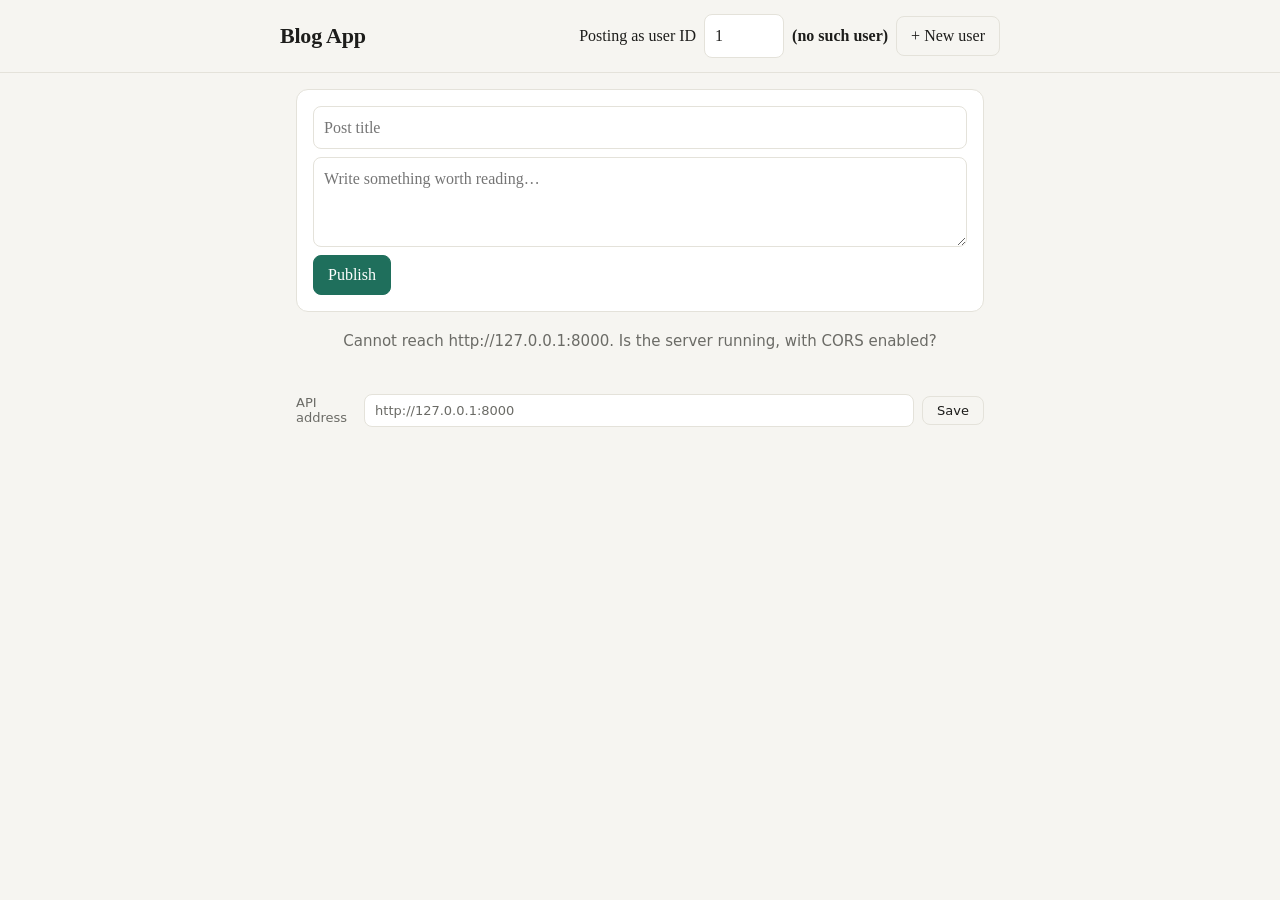
==== index.html @ 5262f846 "added ui" ====
<!doctype html>
<html lang="en">
<head>
<meta charset="utf-8">
<meta name="viewport" content="width=device-width,initial-scale=1">
<title>Blog App</title>
<style>
:root{--bg:#f6f5f1;--card:#fff;--ink:#1d1d1b;--mut:#6b6b66;--line:#e4e2da;--acc:#1f6f5c;--acc-ink:#fff;--danger:#b3261e}
@media(prefers-color-scheme:dark){:root{--bg:#141413;--card:#1e1e1c;--ink:#ecece6;--mut:#9a9a92;--line:#33332f;--acc:#4cc2a5;--acc-ink:#0e1f1a;--danger:#f2776f}}
*{box-sizing:border-box}
body{margin:0;background:var(--bg);color:var(--ink);font:16px/1.6 Georgia,"Times New Roman",serif}
.wrap{max-width:720px;margin:0 auto;padding:0 16px}
header{position:sticky;top:0;z-index:5;background:var(--bg);border-bottom:1px solid var(--line)}
.top{display:flex;justify-content:space-between;align-items:center;gap:12px;flex-wrap:wrap;padding:14px 0}
h1{font-size:22px;margin:0;letter-spacing:-.01em}
h2{font-size:21px;margin:0 0 4px;line-height:1.3}
button,input,textarea{font:inherit;color:inherit}
button{cursor:pointer;border:1px solid var(--acc);background:var(--acc);color:var(--acc-ink);padding:6px 14px;border-radius:8px}
button.ghost,.bar button,.chip{background:transparent;color:var(--ink);border-color:var(--line)}
button.ghost:hover,.bar button:hover,.chip:hover{border-color:var(--acc)}
.bar button.on{color:var(--acc);border-color:var(--acc)}
.bar .danger{color:var(--danger);margin-left:auto}
.chip{padding:0 10px;font-size:13px;border-radius:999px}
input,textarea{width:100%;padding:8px 10px;border:1px solid var(--line);border-radius:8px;background:var(--card)}
textarea{min-height:90px;resize:vertical}
input:focus,textarea:focus{outline:2px solid var(--acc);outline-offset:-1px}
.row{display:flex;gap:8px;align-items:center}
small,.meta span{color:var(--mut)}
.box,.card{background:var(--card);border:1px solid var(--line);border-radius:12px;padding:16px;margin:16px 0}
.box{display:grid;gap:8px}
.meta{font:14px/1.4 system-ui,sans-serif;display:flex;gap:6px;align-items:center;flex-wrap:wrap}
.body{white-space:pre-wrap;margin:12px 0}
.bar{display:flex;gap:8px;font:14px system-ui,sans-serif}
.bar button{padding:4px 12px}
.cm{margin-top:12px;border-top:1px solid var(--line);padding-top:12px;font:15px/1.5 system-ui,sans-serif}
.cm .c{display:flex;gap:8px;margin-bottom:6px}
.cm .c b{white-space:nowrap}
.empty{color:var(--mut);text-align:center;margin:20px 0;font:15px system-ui,sans-serif}
dialog{border:1px solid var(--line);border-radius:12px;background:var(--card);color:var(--ink);width:min(420px,92vw);padding:20px}
dialog::backdrop{background:rgba(0,0,0,.45)}
dialog form{display:grid;gap:8px}
footer{padding:24px 0 48px;font:13px system-ui,sans-serif;color:var(--mut)}
#toast{position:fixed;left:50%;bottom:20px;transform:translate(-50%,20px);opacity:0;background:var(--ink);color:var(--bg);padding:10px 16px;border-radius:8px;font:14px system-ui,sans-serif;transition:.2s;pointer-events:none;max-width:90vw}
#toast.show{opacity:1;transform:translate(-50%,0)}
#toast.bad{background:var(--danger);color:#fff}
</style>
</head>
<body>
<header><div class="wrap top">
  <h1>Blog App</h1>
  <div id="auth" class="row"></div>
</div></header>

<main class="wrap">
  <form id="compose" class="box" hidden>
    <input name="title" placeholder="Post title" required>
    <textarea name="content" placeholder="Write something worth reading…" required></textarea>
    <div><button>Publish</button></div>
  </form>
  <section id="feed"><p class="empty">Loading…</p></section>
  <footer>
    <form id="cfg" class="row"><label for="api">API address</label><input id="api" name="api" required><button class="ghost">Save</button></form>
  </footer>
</main>

<dialog id="dlg">
  <form id="suf">
    <h2>Create account</h2>
    <input name="name" placeholder="Full name" required>
    <input name="username" placeholder="Username" required>
    <input name="email" type="email" placeholder="Email" required>
    <input name="password" type="password" placeholder="Password" required>
    <input name="bio" placeholder="Short bio (optional)">
    <div class="row"><button>Sign up</button><button type="button" id="cancel" class="ghost">Cancel</button></div>
  </form>
</dialog>
<div id="toast"></div>

<script>
const $ = s => document.querySelector(s);
const esc = s => String(s ?? '').replace(/[&<>"']/g, c => ({'&':'&amp;','<':'&lt;','>':'&gt;','"':'&quot;',"'":'&#39;'}[c]));
const S = {
  get: k => { try { return localStorage.getItem(k); } catch (e) { return null; } },
  set: (k, v) => { try { localStorage.setItem(k, v); } catch (e) {} }
};
let base = S.get('api') || (location.port === '8000' ? location.origin : 'http://127.0.0.1:8000'), me = null;
const users = {}, liked = new Set(), following = new Set();

function toast(m, bad) {
  const t = $('#toast');
  t.textContent = m; t.className = 'show' + (bad ? ' bad' : '');
  clearTimeout(toast.t); toast.t = setTimeout(() => t.className = '', 3200);
}

async function api(p, o = {}) {
  let r;
  try { r = await fetch(base + p, { headers: { 'Content-Type': 'application/json' }, ...o }); }
  catch (e) { throw new Error('Cannot reach ' + base + '. Is the server running, with CORS enabled?'); }
  const d = await r.json().catch(() => ({}));
  if (!r.ok) {
    const m = Array.isArray(d.detail) ? d.detail.map(x => x.loc.slice(-1) + ': ' + x.msg).join(', ') : d.detail;
    throw new Error(m || 'Request failed (' + r.status + ')');
  }
  return d;
}
const post = (p, b) => api(p, { method: 'POST', body: b ? JSON.stringify(b) : undefined });

async function user(id) {
  if (!users[id]) {
    try { users[id] = await api('/user?user_id=' + id); }
    catch (e) { users[id] = { id, name: 'Unknown', username: 'unknown' }; }
  }
  return users[id];
}

function renderAuth() {
  $('#auth').innerHTML = `<label for="acting">Posting as user ID</label><input id="acting" type="number" min="1" value="${actingId}" style="width:80px"><b id="who"></b><button id="su" class="ghost">+ New user</button>`;
  $('#compose').hidden = !me;
}

let actingId = +S.get('acting') || 1;
async function pickUser(id) {
  actingId = id; S.set('acting', id);
  try { me = await api('/user?user_id=' + id); users[id] = me; } catch (e) { me = null; }
  $('#who').textContent = me ? me.name : '(no such user)';
  $('#compose').hidden = !me;
  load();
}

const card = b => {
  const u = users[b.author_id] || {}, mine = me && me.id === b.author_id;
  return `<article class="card" data-id="${b.id}" data-author="${b.author_id}">
    <h2>${esc(b.title)}</h2>
    <div class="meta">by <b>${esc(u.name)}</b> <span>@${esc(u.username)}</span>
      ${me && !mine ? `<button class="chip" data-a="follow">${following.has(b.author_id) ? 'Following' : 'Follow'}</button>` : ''}</div>
    <p class="body">${esc(b.content)}</p>
    <div class="bar">
      <button data-a="like" class="${liked.has(b.id) ? 'on' : ''}">♥ ${b.likes_count}</button>
      <button data-a="cm">Comments ${b.comments_count}</button>
      ${mine ? '<button data-a="del" class="danger">Delete</button>' : ''}
    </div>
    <div class="cm" hidden></div>
  </article>`;
};

async function load() {
  const f = $('#feed');
  try {
    const blogs = await api('/blogs');
    await Promise.all([...new Set(blogs.map(b => b.author_id))].map(user));
    f.innerHTML = blogs.length ? blogs.slice().reverse().map(card).join('') : '<p class="empty">No posts yet. Be the first to write one.</p>';
  } catch (e) { f.innerHTML = `<p class="empty">${esc(e.message)}</p>`; }
}

async function refresh(c) {
  const id = +c.dataset.id, d = await api('/blog?blog_id=' + id);
  const l = c.querySelector('[data-a=like]');
  l.textContent = '♥ ' + d.likes_count; l.classList.toggle('on', liked.has(id));
  c.querySelector('[data-a=cm]').textContent = 'Comments ' + d.comments_count;
}

async function comments(c) {
  const list = await api(`/blog/${c.dataset.id}/comments`);
  await Promise.all([...new Set(list.map(x => x.commenter_id))].map(user));
  c.querySelector('.cm').innerHTML =
    (list.length ? list.map(x => `<div class="c"><b>${esc(users[x.commenter_id].name)}</b><span>${esc(x.text)}</span></div>`).join('') : '<p class="empty">No comments yet.</p>') +
    (me ? '<form class="row cf"><input name="text" placeholder="Write a comment" required><button>Post</button></form>' : '<p class="empty">Enter a valid user ID at the top to comment.</p>');
}

document.addEventListener('click', async e => {
  const b = e.target.closest('button'); if (!b) return;
  
  if (b.id === 'su') return $('#dlg').showModal();
  if (b.id === 'cancel') return $('#dlg').close();
  const a = b.dataset.a, c = b.closest('.card'); if (!a || !c) return;
  const id = +c.dataset.id, aid = +c.dataset.author;
  try {
    if (a === 'like') {
      if (!me) return toast('Enter a valid user ID at the top first', 1);
      const r = await post(`/blog/${id}/like?user_id=${me.id}`);
      r.liked ? liked.add(id) : liked.delete(id);
      await refresh(c);
    } else if (a === 'follow') {
      const r = await post(`/user/${aid}/follow?current_user_id=${me.id}`);
      r.following ? following.add(aid) : following.delete(aid);
      document.querySelectorAll(`.card[data-author="${aid}"] [data-a=follow]`).forEach(x => x.textContent = r.following ? 'Following' : 'Follow');
    } else if (a === 'cm') {
      const p = c.querySelector('.cm'); p.hidden = !p.hidden;
      if (!p.hidden) await comments(c);
    } else if (a === 'del') {
      if (!confirm('Delete this post?')) return;
      await api('/blog?blog_id=' + id, { method: 'DELETE' });
      c.remove(); toast('Post deleted');
    }
  } catch (err) { toast(err.message, 1); }
});

document.addEventListener('submit', async e => {
  e.preventDefault();
  const f = e.target, d = Object.fromEntries(new FormData(f));
  try {
    if (f.id === 'suf') {
      const u = await post('/user', { name: d.name, username: d.username, email: d.email, password: d.password, bio: d.bio || null });
      $('#dlg').close(); f.reset(); $('#acting').value = u.id; await pickUser(u.id); toast('User created. Now posting as ' + u.name + ' (ID ' + u.id + ')');
    } else if (f.id === 'compose') {
      await post('/blog', { title: d.title, content: d.content, author_id: me.id });
      f.reset(); toast('Published'); load();
    } else if (f.classList.contains('cf')) {
      const c = f.closest('.card');
      await post(`/blog/${c.dataset.id}/comment`, { text: d.text, commenter_id: me.id });
      await comments(c); refresh(c);
    } else if (f.id === 'cfg') {
      base = d.api.trim().replace(/\/$/, ''); S.set('api', base); toast('Saved'); load();
    }
  } catch (err) { toast(err.message, 1); }
});

document.addEventListener('change', e => { if (e.target.id === 'acting' && +e.target.value > 0) pickUser(+e.target.value); });

(async () => {
  $('#api').value = base;
  renderAuth(); await pickUser(actingId);
})();
</script>
</body>
</html>
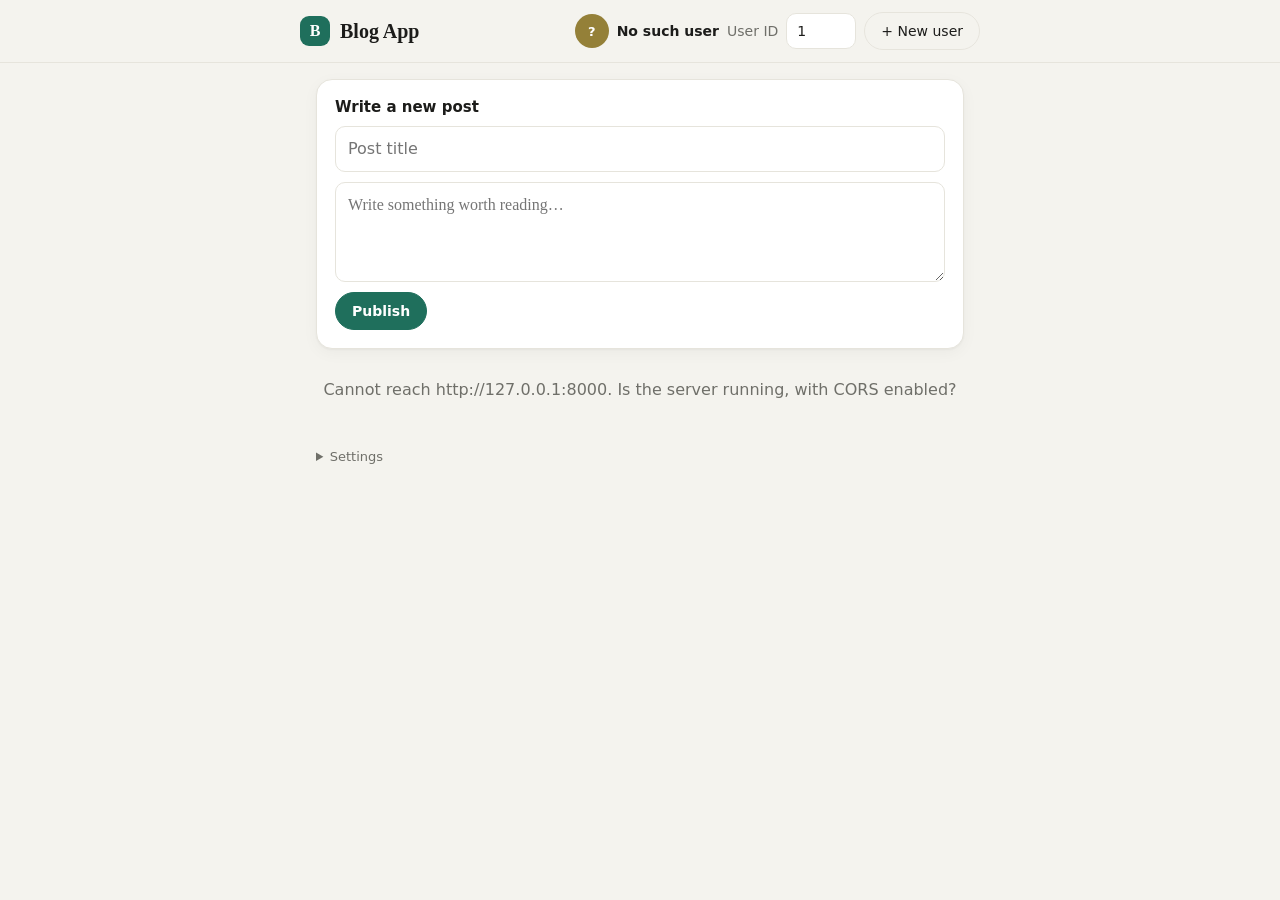
==== commit 7faa7c19: "added ui" ====
--- a/index.html
+++ b/index.html
@@ -5,62 +5,78 @@
 <meta name="viewport" content="width=device-width,initial-scale=1">
 <title>Blog App</title>
 <style>
-:root{--bg:#f6f5f1;--card:#fff;--ink:#1d1d1b;--mut:#6b6b66;--line:#e4e2da;--acc:#1f6f5c;--acc-ink:#fff;--danger:#b3261e}
-@media(prefers-color-scheme:dark){:root{--bg:#141413;--card:#1e1e1c;--ink:#ecece6;--mut:#9a9a92;--line:#33332f;--acc:#4cc2a5;--acc-ink:#0e1f1a;--danger:#f2776f}}
+:root{--bg:#f4f3ee;--card:#fff;--ink:#1c1c1a;--mut:#6f6f69;--line:#e6e4dc;--acc:#1f6f5c;--acc-ink:#fff;--acc-soft:#e3f1ec;--danger:#b3261e;--shadow:0 1px 2px rgba(0,0,0,.04),0 4px 16px rgba(0,0,0,.04)}
+@media(prefers-color-scheme:dark){:root{--bg:#121211;--card:#1c1c1a;--ink:#ecece6;--mut:#9a9a92;--line:#2f2f2b;--acc:#4cc2a5;--acc-ink:#0e1f1a;--acc-soft:#1b2e28;--danger:#f2776f;--shadow:none}}
 *{box-sizing:border-box}
-body{margin:0;background:var(--bg);color:var(--ink);font:16px/1.6 Georgia,"Times New Roman",serif}
-.wrap{max-width:720px;margin:0 auto;padding:0 16px}
-header{position:sticky;top:0;z-index:5;background:var(--bg);border-bottom:1px solid var(--line)}
-.top{display:flex;justify-content:space-between;align-items:center;gap:12px;flex-wrap:wrap;padding:14px 0}
-h1{font-size:22px;margin:0;letter-spacing:-.01em}
-h2{font-size:21px;margin:0 0 4px;line-height:1.3}
+body{margin:0;background:var(--bg);color:var(--ink);font:16px/1.6 system-ui,-apple-system,"Segoe UI",sans-serif}
+.wrap{max-width:680px;margin:0 auto;padding:0 16px}
+header{position:sticky;top:0;z-index:5;background:color-mix(in srgb,var(--bg) 88%,transparent);backdrop-filter:blur(8px);border-bottom:1px solid var(--line)}
+.top{display:flex;justify-content:space-between;align-items:center;gap:10px 16px;flex-wrap:wrap;padding:12px 0}
+h1{display:flex;align-items:center;gap:10px;font:700 20px Georgia,serif;margin:0}
+.logo{display:grid;place-items:center;width:30px;height:30px;border-radius:9px;background:var(--acc);color:var(--acc-ink);font:700 16px Georgia,serif}
+#auth{display:flex;align-items:center;gap:8px;font-size:14px;flex-wrap:wrap}
+#auth label{color:var(--mut)}
+#auth input{width:70px;padding:6px 10px}
+.who{display:flex;align-items:center;gap:8px}
+.av{display:inline-grid;place-items:center;width:34px;height:34px;border-radius:50%;color:#fff;font:600 13px system-ui;flex:none}
+h2{font:700 22px/1.3 Georgia,serif;margin:12px 0 6px}
+h3{margin:0;font:600 15px system-ui}
 button,input,textarea{font:inherit;color:inherit}
-button{cursor:pointer;border:1px solid var(--acc);background:var(--acc);color:var(--acc-ink);padding:6px 14px;border-radius:8px}
-button.ghost,.bar button,.chip{background:transparent;color:var(--ink);border-color:var(--line)}
-button.ghost:hover,.bar button:hover,.chip:hover{border-color:var(--acc)}
-.bar button.on{color:var(--acc);border-color:var(--acc)}
+button{cursor:pointer;border:1px solid var(--acc);background:var(--acc);color:var(--acc-ink);padding:7px 16px;border-radius:999px;font-weight:600;font-size:14px;transition:.15s}
+button:hover{filter:brightness(1.08)}
+button.ghost,.bar button,.chip{background:transparent;color:var(--ink);border-color:var(--line);font-weight:500}
+button.ghost:hover,.bar button:hover,.chip:hover{border-color:var(--acc);background:var(--acc-soft);filter:none}
+.bar button.on{color:var(--acc);border-color:var(--acc);background:var(--acc-soft)}
 .bar .danger{color:var(--danger);margin-left:auto}
-.chip{padding:0 10px;font-size:13px;border-radius:999px}
-input,textarea{width:100%;padding:8px 10px;border:1px solid var(--line);border-radius:8px;background:var(--card)}
-textarea{min-height:90px;resize:vertical}
+.bar .danger:hover{border-color:var(--danger);background:transparent}
+.chip{padding:2px 12px;font-size:13px;margin-left:auto}
+input,textarea{width:100%;padding:9px 12px;border:1px solid var(--line);border-radius:10px;background:var(--card)}
+textarea{min-height:100px;resize:vertical;font-family:Georgia,serif}
 input:focus,textarea:focus{outline:2px solid var(--acc);outline-offset:-1px}
 .row{display:flex;gap:8px;align-items:center}
-small,.meta span{color:var(--mut)}
-.box,.card{background:var(--card);border:1px solid var(--line);border-radius:12px;padding:16px;margin:16px 0}
-.box{display:grid;gap:8px}
-.meta{font:14px/1.4 system-ui,sans-serif;display:flex;gap:6px;align-items:center;flex-wrap:wrap}
-.body{white-space:pre-wrap;margin:12px 0}
-.bar{display:flex;gap:8px;font:14px system-ui,sans-serif}
-.bar button{padding:4px 12px}
-.cm{margin-top:12px;border-top:1px solid var(--line);padding-top:12px;font:15px/1.5 system-ui,sans-serif}
-.cm .c{display:flex;gap:8px;margin-bottom:6px}
+.box,.card{background:var(--card);border:1px solid var(--line);border-radius:16px;padding:18px;margin:16px 0;box-shadow:var(--shadow)}
+.card{transition:border-color .15s}
+.card:hover{border-color:color-mix(in srgb,var(--acc) 35%,var(--line))}
+.box{display:grid;gap:10px}
+.meta{display:flex;align-items:center;gap:10px}
+.who2{display:flex;flex-direction:column;line-height:1.25;font-size:14px}
+.who2 span{color:var(--mut);font-size:13px}
+.body{white-space:pre-wrap;margin:0 0 14px;font:17px/1.7 Georgia,serif;overflow-wrap:anywhere}
+.bar{display:flex;gap:8px;flex-wrap:wrap}
+.bar button{padding:5px 14px}
+.cm{margin-top:14px;border-top:1px solid var(--line);padding-top:12px;font-size:15px}
+.cm .c{display:flex;gap:8px;margin-bottom:8px}
 .cm .c b{white-space:nowrap}
-.empty{color:var(--mut);text-align:center;margin:20px 0;font:15px system-ui,sans-serif}
-dialog{border:1px solid var(--line);border-radius:12px;background:var(--card);color:var(--ink);width:min(420px,92vw);padding:20px}
+.cm .cf{margin-top:10px}
+.empty{color:var(--mut);text-align:center;margin:28px 0}
+dialog{border:1px solid var(--line);border-radius:16px;background:var(--card);color:var(--ink);width:min(420px,92vw);padding:22px}
 dialog::backdrop{background:rgba(0,0,0,.45)}
-dialog form{display:grid;gap:8px}
-footer{padding:24px 0 48px;font:13px system-ui,sans-serif;color:var(--mut)}
-#toast{position:fixed;left:50%;bottom:20px;transform:translate(-50%,20px);opacity:0;background:var(--ink);color:var(--bg);padding:10px 16px;border-radius:8px;font:14px system-ui,sans-serif;transition:.2s;pointer-events:none;max-width:90vw}
+dialog form{display:grid;gap:10px}
+footer{padding:16px 0 56px;font-size:13px;color:var(--mut)}
+footer summary{cursor:pointer;width:max-content}
+footer form{margin-top:10px}
+#toast{position:fixed;left:50%;bottom:20px;transform:translate(-50%,20px);opacity:0;background:var(--ink);color:var(--bg);padding:10px 16px;border-radius:10px;font-size:14px;transition:.2s;pointer-events:none;max-width:90vw}
 #toast.show{opacity:1;transform:translate(-50%,0)}
 #toast.bad{background:var(--danger);color:#fff}
 </style>
 </head>
 <body>
 <header><div class="wrap top">
-  <h1>Blog App</h1>
+  <h1><span class="logo">B</span>Blog App</h1>
   <div id="auth" class="row"></div>
 </div></header>
 
 <main class="wrap">
   <form id="compose" class="box" hidden>
+    <h3>Write a new post</h3>
     <input name="title" placeholder="Post title" required>
     <textarea name="content" placeholder="Write something worth reading…" required></textarea>
     <div><button>Publish</button></div>
   </form>
   <section id="feed"><p class="empty">Loading…</p></section>
-  <footer>
+  <footer><details><summary>Settings</summary>
     <form id="cfg" class="row"><label for="api">API address</label><input id="api" name="api" required><button class="ghost">Save</button></form>
-  </footer>
+  </details></footer>
 </main>
 
 <dialog id="dlg">
@@ -114,7 +130,7 @@
 }
 
 function renderAuth() {
-  $('#auth').innerHTML = `<label for="acting">Posting as user ID</label><input id="acting" type="number" min="1" value="${actingId}" style="width:80px"><b id="who"></b><button id="su" class="ghost">+ New user</button>`;
+  $('#auth').innerHTML = `<span class="who"><span class="av" id="avm"></span><b id="who"></b></span><label for="acting">User ID</label><input id="acting" type="number" min="1" value="${actingId}"><button id="su" class="ghost">+ New user</button>`;
   $('#compose').hidden = !me;
 }
 
@@ -122,17 +138,21 @@
 async function pickUser(id) {
   actingId = id; S.set('acting', id);
   try { me = await api('/user?user_id=' + id); users[id] = me; } catch (e) { me = null; }
-  $('#who').textContent = me ? me.name : '(no such user)';
+  $('#who').textContent = me ? me.name : 'No such user';
+  $('#avm').textContent = me ? ini(me.name) : '?'; $('#avm').style.background = hue(id);
   $('#compose').hidden = !me;
   load();
 }
 
+const ini = n => (n || '?').trim().split(/\s+/).map(w => w[0]).slice(0, 2).join('').toUpperCase();
+const hue = id => `hsl(${(id * 47) % 360} 45% 40%)`;
 const card = b => {
   const u = users[b.author_id] || {}, mine = me && me.id === b.author_id;
   return `<article class="card" data-id="${b.id}" data-author="${b.author_id}">
+    <div class="meta"><span class="av" style="background:${hue(b.author_id)}">${esc(ini(u.name))}</span>
+      <div class="who2"><b>${esc(u.name)}</b><span>@${esc(u.username)}</span></div>
+      ${me && !mine ? `<button class="chip" data-a="follow">${following.has(b.author_id) ? 'Following' : 'Follow'}</button>` : ''}</div>
     <h2>${esc(b.title)}</h2>
-    <div class="meta">by <b>${esc(u.name)}</b> <span>@${esc(u.username)}</span>
-      ${me && !mine ? `<button class="chip" data-a="follow">${following.has(b.author_id) ? 'Following' : 'Follow'}</button>` : ''}</div>
     <p class="body">${esc(b.content)}</p>
     <div class="bar">
       <button data-a="like" class="${liked.has(b.id) ? 'on' : ''}">♥ ${b.likes_count}</button>
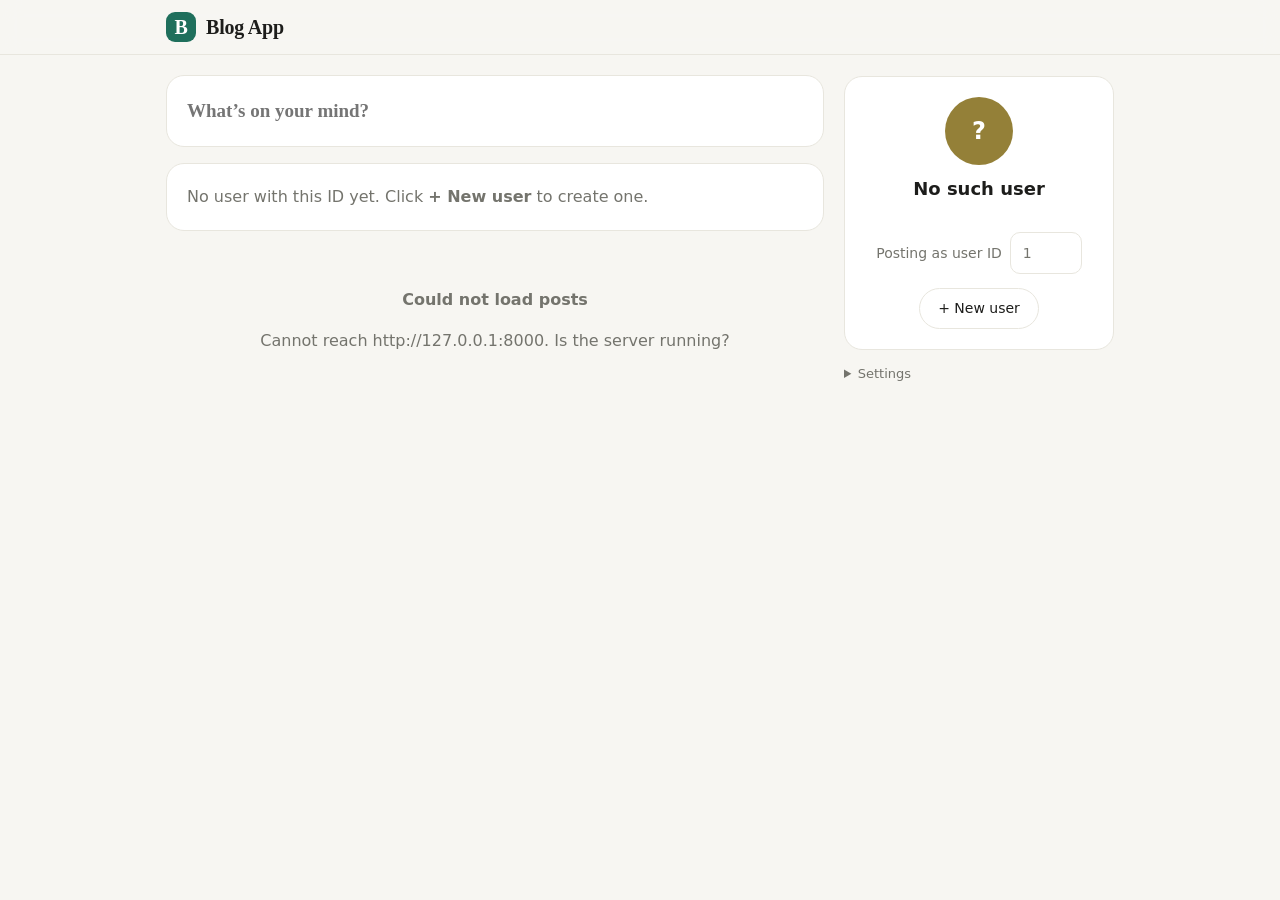
==== commit 2fb34e46: "changed the html file" ====
--- a/index.html
+++ b/index.html
@@ -5,89 +5,115 @@
 <meta name="viewport" content="width=device-width,initial-scale=1">
 <title>Blog App</title>
 <style>
-:root{--bg:#f4f3ee;--card:#fff;--ink:#1c1c1a;--mut:#6f6f69;--line:#e6e4dc;--acc:#1f6f5c;--acc-ink:#fff;--acc-soft:#e3f1ec;--danger:#b3261e;--shadow:0 1px 2px rgba(0,0,0,.04),0 4px 16px rgba(0,0,0,.04)}
-@media(prefers-color-scheme:dark){:root{--bg:#121211;--card:#1c1c1a;--ink:#ecece6;--mut:#9a9a92;--line:#2f2f2b;--acc:#4cc2a5;--acc-ink:#0e1f1a;--acc-soft:#1b2e28;--danger:#f2776f;--shadow:none}}
+:root{--bg:#f7f6f2;--card:#fff;--ink:#1d1d1b;--mut:#74746d;--line:#e8e6de;--acc:#1f6f5c;--acc-ink:#fff;--acc-soft:#e6f2ed;--danger:#b3261e}
+@media(prefers-color-scheme:dark){:root{--bg:#111110;--card:#1b1b19;--ink:#ecece6;--mut:#9a9a92;--line:#2c2c28;--acc:#4cc2a5;--acc-ink:#0e1f1a;--acc-soft:#1a2c26;--danger:#f2776f}}
 *{box-sizing:border-box}
-body{margin:0;background:var(--bg);color:var(--ink);font:16px/1.6 system-ui,-apple-system,"Segoe UI",sans-serif}
-.wrap{max-width:680px;margin:0 auto;padding:0 16px}
-header{position:sticky;top:0;z-index:5;background:color-mix(in srgb,var(--bg) 88%,transparent);backdrop-filter:blur(8px);border-bottom:1px solid var(--line)}
-.top{display:flex;justify-content:space-between;align-items:center;gap:10px 16px;flex-wrap:wrap;padding:12px 0}
-h1{display:flex;align-items:center;gap:10px;font:700 20px Georgia,serif;margin:0}
-.logo{display:grid;place-items:center;width:30px;height:30px;border-radius:9px;background:var(--acc);color:var(--acc-ink);font:700 16px Georgia,serif}
-#auth{display:flex;align-items:center;gap:8px;font-size:14px;flex-wrap:wrap}
-#auth label{color:var(--mut)}
-#auth input{width:70px;padding:6px 10px}
-.who{display:flex;align-items:center;gap:8px}
-.av{display:inline-grid;place-items:center;width:34px;height:34px;border-radius:50%;color:#fff;font:600 13px system-ui;flex:none}
-h2{font:700 22px/1.3 Georgia,serif;margin:12px 0 6px}
-h3{margin:0;font:600 15px system-ui}
-button,input,textarea{font:inherit;color:inherit}
-button{cursor:pointer;border:1px solid var(--acc);background:var(--acc);color:var(--acc-ink);padding:7px 16px;border-radius:999px;font-weight:600;font-size:14px;transition:.15s}
+body{margin:0;background:var(--bg);color:var(--ink);font:16px/1.6 system-ui,-apple-system,"Segoe UI",sans-serif;-webkit-font-smoothing:antialiased}
+header{position:sticky;top:0;z-index:5;background:color-mix(in srgb,var(--bg) 85%,transparent);backdrop-filter:blur(10px);border-bottom:1px solid var(--line)}
+.top{max-width:980px;margin:0 auto;padding:12px 16px}
+h1{display:flex;align-items:center;gap:10px;margin:0;font:700 20px Georgia,serif;letter-spacing:-.01em}
+.logo{display:grid;place-items:center;width:30px;height:30px;border-radius:9px;background:var(--acc);color:var(--acc-ink)}
+.layout{max-width:980px;margin:0 auto;padding:20px 16px 60px;display:grid;gap:20px;grid-template-columns:minmax(0,1fr)}
+.side{order:-1}
+@media(min-width:860px){.layout{grid-template-columns:minmax(0,1fr) 270px}.side{order:2;position:sticky;top:76px;align-self:start}}
+.box{background:var(--card);border:1px solid var(--line);border-radius:18px;padding:20px}
+.card,.composer,.note{margin-bottom:16px}
+.card{transition:border-color .15s,transform .15s}
+.card:hover{border-color:color-mix(in srgb,var(--acc) 40%,var(--line))}
+button{font:inherit;cursor:pointer;border:1px solid var(--acc);background:var(--acc);color:var(--acc-ink);padding:8px 18px;border-radius:999px;font-weight:600;font-size:14px;transition:.15s}
 button:hover{filter:brightness(1.08)}
-button.ghost,.bar button,.chip{background:transparent;color:var(--ink);border-color:var(--line);font-weight:500}
-button.ghost:hover,.bar button:hover,.chip:hover{border-color:var(--acc);background:var(--acc-soft);filter:none}
-.bar button.on{color:var(--acc);border-color:var(--acc);background:var(--acc-soft)}
-.bar .danger{color:var(--danger);margin-left:auto}
-.bar .danger:hover{border-color:var(--danger);background:transparent}
-.chip{padding:2px 12px;font-size:13px;margin-left:auto}
-input,textarea{width:100%;padding:9px 12px;border:1px solid var(--line);border-radius:10px;background:var(--card)}
-textarea{min-height:100px;resize:vertical;font-family:Georgia,serif}
+.ghost,.act,.chip{background:transparent;color:var(--ink);border-color:var(--line);font-weight:500}
+.ghost:hover,.act:hover,.chip:hover{border-color:var(--acc);background:var(--acc-soft);filter:none}
+input,textarea{font:inherit;color:inherit}
+dialog input,.side input,.cf input{width:100%;padding:9px 12px;border:1px solid var(--line);border-radius:10px;background:var(--card)}
 input:focus,textarea:focus{outline:2px solid var(--acc);outline-offset:-1px}
-.row{display:flex;gap:8px;align-items:center}
-.box,.card{background:var(--card);border:1px solid var(--line);border-radius:16px;padding:18px;margin:16px 0;box-shadow:var(--shadow)}
-.card{transition:border-color .15s}
-.card:hover{border-color:color-mix(in srgb,var(--acc) 35%,var(--line))}
-.box{display:grid;gap:10px}
-.meta{display:flex;align-items:center;gap:10px}
-.who2{display:flex;flex-direction:column;line-height:1.25;font-size:14px}
-.who2 span{color:var(--mut);font-size:13px}
-.body{white-space:pre-wrap;margin:0 0 14px;font:17px/1.7 Georgia,serif;overflow-wrap:anywhere}
-.bar{display:flex;gap:8px;flex-wrap:wrap}
-.bar button{padding:5px 14px}
-.cm{margin-top:14px;border-top:1px solid var(--line);padding-top:12px;font-size:15px}
-.cm .c{display:flex;gap:8px;margin-bottom:8px}
-.cm .c b{white-space:nowrap}
-.cm .cf{margin-top:10px}
-.empty{color:var(--mut);text-align:center;margin:28px 0}
-dialog{border:1px solid var(--line);border-radius:16px;background:var(--card);color:var(--ink);width:min(420px,92vw);padding:22px}
+.composer{display:grid;gap:10px}
+.composer input{border:0;background:transparent;padding:4px 0;outline:0!important;font:700 19px Georgia,serif;width:100%}
+.composer textarea,.composer .acts{display:none}
+.composer:focus-within textarea,.composer:focus-within .acts,.composer:has(input:not(:placeholder-shown)) textarea,.composer:has(input:not(:placeholder-shown)) .acts{display:block}
+.composer textarea{border:0;border-top:1px solid var(--line);background:transparent;min-height:120px;resize:vertical;padding:12px 0 0;outline:0!important;font:17px/1.7 Georgia,serif}
+.acts{text-align:right}
+.note,.hint,.empty{color:var(--mut)}
+.hint{font-size:14px;margin:0}
+.empty{text-align:center;padding:40px 0}.empty div{font-size:40px}
+.av{display:inline-grid;place-items:center;width:40px;height:40px;border-radius:50%;color:#fff;font:600 14px system-ui;flex:none}
+.av.lg{width:68px;height:68px;font-size:24px}
+.meta{display:flex;align-items:center;gap:12px}
+.who2{display:flex;flex-direction:column;line-height:1.3;font-size:15px}
+.who2 span,.profile small{color:var(--mut);font-size:13px}
+.chip{margin-left:auto;padding:3px 14px;font-size:13px}
+h2{font:700 24px/1.3 Georgia,serif;margin:16px 0 8px;letter-spacing:-.01em}
+.body{margin:0;white-space:pre-wrap;overflow-wrap:anywhere;font:17px/1.75 Georgia,serif;display:-webkit-box;-webkit-line-clamp:6;-webkit-box-orient:vertical;overflow:hidden}
+.body.open{display:block}
+.more{background:none;border:0;color:var(--acc);padding:6px 0 0}
+.bar{display:flex;gap:8px;margin-top:16px;padding-top:14px;border-top:1px solid var(--line)}
+.act{display:flex;align-items:center;gap:6px;padding:5px 14px}
+.act.on{color:var(--acc);border-color:var(--acc);background:var(--acc-soft)}
+.act.on svg{fill:currentColor}
+.act.del{margin-left:auto;color:var(--danger)}
+.act.del:hover{border-color:var(--danger);background:transparent}
+.cm{margin-top:14px;display:grid;gap:10px}
+.c{display:flex;gap:10px;align-items:flex-start}
+.c .av{width:30px;height:30px;font-size:11px}
+.c div{background:var(--bg);border-radius:14px;padding:6px 14px;font-size:15px;line-height:1.45}
+.c b{display:block;font-size:13px}
+.cf{display:flex;gap:8px}
+.profile{display:grid;justify-items:center;text-align:center;gap:2px}
+.profile b{font-size:18px;margin-top:8px}
+.profile p{margin:6px 0 0;color:var(--mut);font-size:14px}
+.idrow{display:flex;align-items:center;gap:8px;margin:16px 0 12px;font-size:14px;color:var(--mut)}
+.idrow input{width:72px}
+.set{margin-top:14px;font-size:13px;color:var(--mut)}
+.set summary{cursor:pointer}.set form{display:grid;gap:8px;margin-top:10px}
+dialog{border:1px solid var(--line);border-radius:18px;background:var(--card);color:var(--ink);width:min(420px,92vw);padding:24px}
 dialog::backdrop{background:rgba(0,0,0,.45)}
 dialog form{display:grid;gap:10px}
-footer{padding:16px 0 56px;font-size:13px;color:var(--mut)}
-footer summary{cursor:pointer;width:max-content}
-footer form{margin-top:10px}
-#toast{position:fixed;left:50%;bottom:20px;transform:translate(-50%,20px);opacity:0;background:var(--ink);color:var(--bg);padding:10px 16px;border-radius:10px;font-size:14px;transition:.2s;pointer-events:none;max-width:90vw}
+dialog h2{margin:0 0 4px;font-size:22px}
+.row{display:flex;gap:8px}
+.sk i{display:block;height:14px;border-radius:7px;margin:14px 0;background:linear-gradient(90deg,var(--line),var(--acc-soft),var(--line));background-size:200% 100%;animation:sh 1.2s linear infinite}
+.sk i:first-child{width:40%}.sk i:last-child{width:70%}
+@keyframes sh{to{background-position:-200% 0}}
+#toast{position:fixed;left:50%;bottom:22px;transform:translate(-50%,20px);opacity:0;background:var(--ink);color:var(--bg);padding:10px 18px;border-radius:12px;font-size:14px;transition:.2s;pointer-events:none;max-width:90vw}
 #toast.show{opacity:1;transform:translate(-50%,0)}
 #toast.bad{background:var(--danger);color:#fff}
 </style>
 </head>
 <body>
-<header><div class="wrap top">
-  <h1><span class="logo">B</span>Blog App</h1>
-  <div id="auth" class="row"></div>
-</div></header>
-
-<main class="wrap">
-  <form id="compose" class="box" hidden>
-    <h3>Write a new post</h3>
-    <input name="title" placeholder="Post title" required>
-    <textarea name="content" placeholder="Write something worth reading…" required></textarea>
-    <div><button>Publish</button></div>
-  </form>
-  <section id="feed"><p class="empty">Loading…</p></section>
-  <footer><details><summary>Settings</summary>
-    <form id="cfg" class="row"><label for="api">API address</label><input id="api" name="api" required><button class="ghost">Save</button></form>
-  </details></footer>
-</main>
+<header><div class="top"><h1><span class="logo">B</span>Blog App</h1></div></header>
+
+<div class="layout">
+  <main>
+    <form id="compose" class="box composer" hidden>
+      <input name="title" placeholder="What’s on your mind?" autocomplete="off" required>
+      <textarea name="content" placeholder="Write the story…" required></textarea>
+      <div class="acts"><button>Publish</button></div>
+    </form>
+    <div id="nouser" class="box note" hidden>No user with this ID yet. Click <b>+ New user</b> to create one.</div>
+    <section id="feed"></section>
+  </main>
+
+  <aside class="side">
+    <div class="box profile">
+      <span class="av lg" id="avm"></span>
+      <b id="who"></b><small id="handle"></small><p id="bio"></p>
+      <label class="idrow">Posting as user ID <input id="acting" type="number" min="1"></label>
+      <button id="su" class="ghost">+ New user</button>
+    </div>
+    <details class="set"><summary>Settings</summary>
+      <form id="cfg"><input id="api" name="api" aria-label="API address" required><button class="ghost">Save address</button></form>
+    </details>
+  </aside>
+</div>
 
 <dialog id="dlg">
   <form id="suf">
-    <h2>Create account</h2>
+    <h2>Create a user</h2>
     <input name="name" placeholder="Full name" required>
     <input name="username" placeholder="Username" required>
     <input name="email" type="email" placeholder="Email" required>
     <input name="password" type="password" placeholder="Password" required>
     <input name="bio" placeholder="Short bio (optional)">
-    <div class="row"><button>Sign up</button><button type="button" id="cancel" class="ghost">Cancel</button></div>
+    <div class="row"><button>Create</button><button type="button" id="cancel" class="ghost">Cancel</button></div>
   </form>
 </dialog>
 <div id="toast"></div>
@@ -99,8 +125,16 @@
   get: k => { try { return localStorage.getItem(k); } catch (e) { return null; } },
   set: (k, v) => { try { localStorage.setItem(k, v); } catch (e) {} }
 };
-let base = S.get('api') || (location.port === '8000' ? location.origin : 'http://127.0.0.1:8000'), me = null;
+let base = S.get('api') || (location.port === '8000' ? location.origin : 'http://127.0.0.1:8000'), me = null, actingId = +S.get('acting') || 1;
 const users = {}, liked = new Set(), following = new Set();
+const svg = p => `<svg viewBox="0 0 24 24" width="18" height="18" fill="none" stroke="currentColor" stroke-width="2" stroke-linecap="round" stroke-linejoin="round">${p}</svg>`;
+const ICON = {
+  heart: svg('<path d="M20.8 4.6a5.5 5.5 0 0 0-7.8 0L12 5.7l-1-1.1a5.5 5.5 0 0 0-7.8 7.8l1 1.1L12 21l7.8-7.5 1-1.1a5.5 5.5 0 0 0 0-7.8z"/>'),
+  chat: svg('<path d="M21 15a2 2 0 0 1-2 2H7l-4 4V5a2 2 0 0 1 2-2h14a2 2 0 0 1 2 2z"/>')
+};
+const ini = n => (n || '?').trim().split(/\s+/).map(w => w[0]).slice(0, 2).join('').toUpperCase();
+const hue = id => `hsl(${(id * 47) % 360} 45% 40%)`;
+const SK = '<div class="box card sk"><i></i><i></i><i></i></div>'.repeat(2);
 
 function toast(m, bad) {
   const t = $('#toast');
@@ -111,7 +145,7 @@
 async function api(p, o = {}) {
   let r;
   try { r = await fetch(base + p, { headers: { 'Content-Type': 'application/json' }, ...o }); }
-  catch (e) { throw new Error('Cannot reach ' + base + '. Is the server running, with CORS enabled?'); }
+  catch (e) { throw new Error('Cannot reach ' + base + '. Is the server running?'); }
   const d = await r.json().catch(() => ({}));
   if (!r.ok) {
     const m = Array.isArray(d.detail) ? d.detail.map(x => x.loc.slice(-1) + ': ' + x.msg).join(', ') : d.detail;
@@ -129,35 +163,29 @@
   return users[id];
 }
 
-function renderAuth() {
-  $('#auth').innerHTML = `<span class="who"><span class="av" id="avm"></span><b id="who"></b></span><label for="acting">User ID</label><input id="acting" type="number" min="1" value="${actingId}"><button id="su" class="ghost">+ New user</button>`;
-  $('#compose').hidden = !me;
-}
-
-let actingId = +S.get('acting') || 1;
 async function pickUser(id) {
-  actingId = id; S.set('acting', id);
+  actingId = id; S.set('acting', id); $('#acting').value = id;
   try { me = await api('/user?user_id=' + id); users[id] = me; } catch (e) { me = null; }
   $('#who').textContent = me ? me.name : 'No such user';
-  $('#avm').textContent = me ? ini(me.name) : '?'; $('#avm').style.background = hue(id);
-  $('#compose').hidden = !me;
+  $('#handle').textContent = me ? '@' + me.username : '';
+  $('#bio').textContent = (me && me.bio) || '';
+  const av = $('#avm'); av.textContent = me ? ini(me.name) : '?'; av.style.background = hue(id);
+  $('#compose').hidden = !me; $('#nouser').hidden = !!me;
   load();
 }
 
-const ini = n => (n || '?').trim().split(/\s+/).map(w => w[0]).slice(0, 2).join('').toUpperCase();
-const hue = id => `hsl(${(id * 47) % 360} 45% 40%)`;
 const card = b => {
   const u = users[b.author_id] || {}, mine = me && me.id === b.author_id;
-  return `<article class="card" data-id="${b.id}" data-author="${b.author_id}">
+  return `<article class="box card" data-id="${b.id}" data-author="${b.author_id}">
     <div class="meta"><span class="av" style="background:${hue(b.author_id)}">${esc(ini(u.name))}</span>
       <div class="who2"><b>${esc(u.name)}</b><span>@${esc(u.username)}</span></div>
       ${me && !mine ? `<button class="chip" data-a="follow">${following.has(b.author_id) ? 'Following' : 'Follow'}</button>` : ''}</div>
     <h2>${esc(b.title)}</h2>
-    <p class="body">${esc(b.content)}</p>
+    <p class="body">${esc(b.content)}</p><button class="more" data-a="more" hidden>Read more</button>
     <div class="bar">
-      <button data-a="like" class="${liked.has(b.id) ? 'on' : ''}">♥ ${b.likes_count}</button>
-      <button data-a="cm">Comments ${b.comments_count}</button>
-      ${mine ? '<button data-a="del" class="danger">Delete</button>' : ''}
+      <button class="act ${liked.has(b.id) ? 'on' : ''}" data-a="like">${ICON.heart}<span>${b.likes_count}</span></button>
+      <button class="act" data-a="cm">${ICON.chat}<span>${b.comments_count}</span></button>
+      ${mine ? '<button class="act del" data-a="del">Delete</button>' : ''}
     </div>
     <div class="cm" hidden></div>
   </article>`;
@@ -168,35 +196,37 @@
   try {
     const blogs = await api('/blogs');
     await Promise.all([...new Set(blogs.map(b => b.author_id))].map(user));
-    f.innerHTML = blogs.length ? blogs.slice().reverse().map(card).join('') : '<p class="empty">No posts yet. Be the first to write one.</p>';
-  } catch (e) { f.innerHTML = `<p class="empty">${esc(e.message)}</p>`; }
+    f.innerHTML = blogs.length ? blogs.slice().reverse().map(card).join('') : '<div class="empty"><div>✍️</div><b>No posts yet</b><p>Be the first to write something.</p></div>';
+    f.querySelectorAll('.body').forEach(p => { if (p.scrollHeight > p.clientHeight + 2) p.nextElementSibling.hidden = false; });
+  } catch (e) { f.innerHTML = `<div class="empty"><b>Could not load posts</b><p>${esc(e.message)}</p></div>`; }
 }
 
 async function refresh(c) {
-  const id = +c.dataset.id, d = await api('/blog?blog_id=' + id);
-  const l = c.querySelector('[data-a=like]');
-  l.textContent = '♥ ' + d.likes_count; l.classList.toggle('on', liked.has(id));
-  c.querySelector('[data-a=cm]').textContent = 'Comments ' + d.comments_count;
+  const id = +c.dataset.id, d = await api('/blog?blog_id=' + id), l = c.querySelector('[data-a=like]');
+  l.querySelector('span').textContent = d.likes_count; l.classList.toggle('on', liked.has(id));
+  c.querySelector('[data-a=cm] span').textContent = d.comments_count;
 }
 
 async function comments(c) {
   const list = await api(`/blog/${c.dataset.id}/comments`);
   await Promise.all([...new Set(list.map(x => x.commenter_id))].map(user));
   c.querySelector('.cm').innerHTML =
-    (list.length ? list.map(x => `<div class="c"><b>${esc(users[x.commenter_id].name)}</b><span>${esc(x.text)}</span></div>`).join('') : '<p class="empty">No comments yet.</p>') +
-    (me ? '<form class="row cf"><input name="text" placeholder="Write a comment" required><button>Post</button></form>' : '<p class="empty">Enter a valid user ID at the top to comment.</p>');
+    (list.length ? list.map(x => { const u = users[x.commenter_id]; return `<div class="c"><span class="av" style="background:${hue(x.commenter_id)}">${esc(ini(u.name))}</span><div><b>${esc(u.name)}</b>${esc(x.text)}</div></div>`; }).join('') : '<p class="hint">No comments yet. Start the conversation.</p>') +
+    (me ? '<form class="cf"><input name="text" placeholder="Write a comment…" required><button>Post</button></form>' : '<p class="hint">Enter a valid user ID to comment.</p>');
 }
 
 document.addEventListener('click', async e => {
   const b = e.target.closest('button'); if (!b) return;
-  
   if (b.id === 'su') return $('#dlg').showModal();
   if (b.id === 'cancel') return $('#dlg').close();
   const a = b.dataset.a, c = b.closest('.card'); if (!a || !c) return;
   const id = +c.dataset.id, aid = +c.dataset.author;
   try {
-    if (a === 'like') {
-      if (!me) return toast('Enter a valid user ID at the top first', 1);
+    if (a === 'more') {
+      const p = c.querySelector('.body'); p.classList.toggle('open');
+      b.textContent = p.classList.contains('open') ? 'Show less' : 'Read more';
+    } else if (a === 'like') {
+      if (!me) return toast('Enter a valid user ID first', 1);
       const r = await post(`/blog/${id}/like?user_id=${me.id}`);
       r.liked ? liked.add(id) : liked.delete(id);
       await refresh(c);
@@ -221,10 +251,10 @@
   try {
     if (f.id === 'suf') {
       const u = await post('/user', { name: d.name, username: d.username, email: d.email, password: d.password, bio: d.bio || null });
-      $('#dlg').close(); f.reset(); $('#acting').value = u.id; await pickUser(u.id); toast('User created. Now posting as ' + u.name + ' (ID ' + u.id + ')');
+      $('#dlg').close(); f.reset(); await pickUser(u.id); toast('User created. Now posting as ' + u.name + ' (ID ' + u.id + ')');
     } else if (f.id === 'compose') {
       await post('/blog', { title: d.title, content: d.content, author_id: me.id });
-      f.reset(); toast('Published'); load();
+      f.reset(); document.activeElement.blur(); toast('Published'); load();
     } else if (f.classList.contains('cf')) {
       const c = f.closest('.card');
       await post(`/blog/${c.dataset.id}/comment`, { text: d.text, commenter_id: me.id });
@@ -237,10 +267,7 @@
 
 document.addEventListener('change', e => { if (e.target.id === 'acting' && +e.target.value > 0) pickUser(+e.target.value); });
 
-(async () => {
-  $('#api').value = base;
-  renderAuth(); await pickUser(actingId);
-})();
+$('#feed').innerHTML = SK; $('#api').value = base; pickUser(actingId);
 </script>
 </body>
 </html>
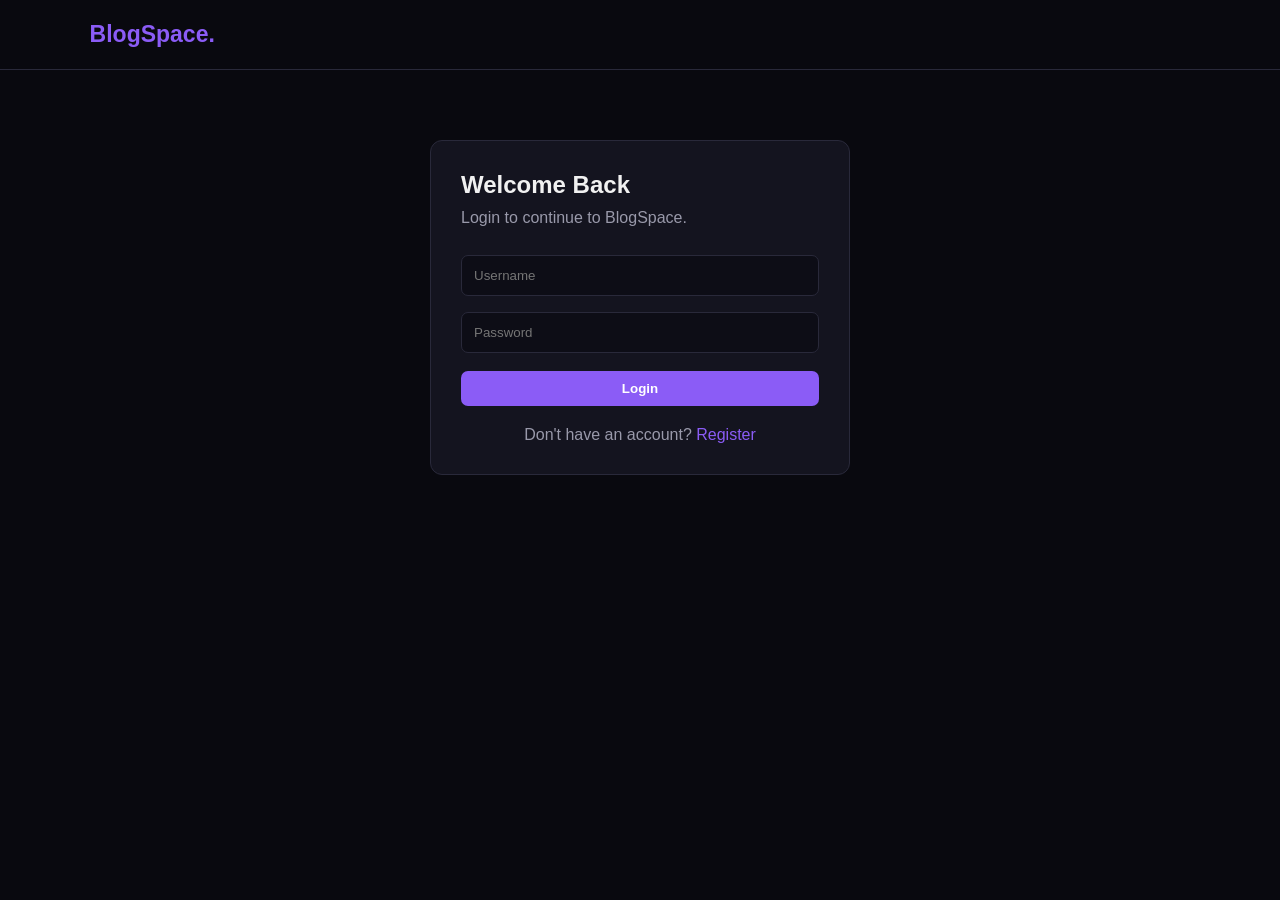
==== commit 71b162d8: "added files" ====
--- a/index.html
+++ b/index.html
@@ -1,273 +1,1011 @@
-<!doctype html>
+<!DOCTYPE html>
 <html lang="en">
 <head>
-<meta charset="utf-8">
-<meta name="viewport" content="width=device-width,initial-scale=1">
-<title>Blog App</title>
-<style>
-:root{--bg:#f7f6f2;--card:#fff;--ink:#1d1d1b;--mut:#74746d;--line:#e8e6de;--acc:#1f6f5c;--acc-ink:#fff;--acc-soft:#e6f2ed;--danger:#b3261e}
-@media(prefers-color-scheme:dark){:root{--bg:#111110;--card:#1b1b19;--ink:#ecece6;--mut:#9a9a92;--line:#2c2c28;--acc:#4cc2a5;--acc-ink:#0e1f1a;--acc-soft:#1a2c26;--danger:#f2776f}}
-*{box-sizing:border-box}
-body{margin:0;background:var(--bg);color:var(--ink);font:16px/1.6 system-ui,-apple-system,"Segoe UI",sans-serif;-webkit-font-smoothing:antialiased}
-header{position:sticky;top:0;z-index:5;background:color-mix(in srgb,var(--bg) 85%,transparent);backdrop-filter:blur(10px);border-bottom:1px solid var(--line)}
-.top{max-width:980px;margin:0 auto;padding:12px 16px}
-h1{display:flex;align-items:center;gap:10px;margin:0;font:700 20px Georgia,serif;letter-spacing:-.01em}
-.logo{display:grid;place-items:center;width:30px;height:30px;border-radius:9px;background:var(--acc);color:var(--acc-ink)}
-.layout{max-width:980px;margin:0 auto;padding:20px 16px 60px;display:grid;gap:20px;grid-template-columns:minmax(0,1fr)}
-.side{order:-1}
-@media(min-width:860px){.layout{grid-template-columns:minmax(0,1fr) 270px}.side{order:2;position:sticky;top:76px;align-self:start}}
-.box{background:var(--card);border:1px solid var(--line);border-radius:18px;padding:20px}
-.card,.composer,.note{margin-bottom:16px}
-.card{transition:border-color .15s,transform .15s}
-.card:hover{border-color:color-mix(in srgb,var(--acc) 40%,var(--line))}
-button{font:inherit;cursor:pointer;border:1px solid var(--acc);background:var(--acc);color:var(--acc-ink);padding:8px 18px;border-radius:999px;font-weight:600;font-size:14px;transition:.15s}
-button:hover{filter:brightness(1.08)}
-.ghost,.act,.chip{background:transparent;color:var(--ink);border-color:var(--line);font-weight:500}
-.ghost:hover,.act:hover,.chip:hover{border-color:var(--acc);background:var(--acc-soft);filter:none}
-input,textarea{font:inherit;color:inherit}
-dialog input,.side input,.cf input{width:100%;padding:9px 12px;border:1px solid var(--line);border-radius:10px;background:var(--card)}
-input:focus,textarea:focus{outline:2px solid var(--acc);outline-offset:-1px}
-.composer{display:grid;gap:10px}
-.composer input{border:0;background:transparent;padding:4px 0;outline:0!important;font:700 19px Georgia,serif;width:100%}
-.composer textarea,.composer .acts{display:none}
-.composer:focus-within textarea,.composer:focus-within .acts,.composer:has(input:not(:placeholder-shown)) textarea,.composer:has(input:not(:placeholder-shown)) .acts{display:block}
-.composer textarea{border:0;border-top:1px solid var(--line);background:transparent;min-height:120px;resize:vertical;padding:12px 0 0;outline:0!important;font:17px/1.7 Georgia,serif}
-.acts{text-align:right}
-.note,.hint,.empty{color:var(--mut)}
-.hint{font-size:14px;margin:0}
-.empty{text-align:center;padding:40px 0}.empty div{font-size:40px}
-.av{display:inline-grid;place-items:center;width:40px;height:40px;border-radius:50%;color:#fff;font:600 14px system-ui;flex:none}
-.av.lg{width:68px;height:68px;font-size:24px}
-.meta{display:flex;align-items:center;gap:12px}
-.who2{display:flex;flex-direction:column;line-height:1.3;font-size:15px}
-.who2 span,.profile small{color:var(--mut);font-size:13px}
-.chip{margin-left:auto;padding:3px 14px;font-size:13px}
-h2{font:700 24px/1.3 Georgia,serif;margin:16px 0 8px;letter-spacing:-.01em}
-.body{margin:0;white-space:pre-wrap;overflow-wrap:anywhere;font:17px/1.75 Georgia,serif;display:-webkit-box;-webkit-line-clamp:6;-webkit-box-orient:vertical;overflow:hidden}
-.body.open{display:block}
-.more{background:none;border:0;color:var(--acc);padding:6px 0 0}
-.bar{display:flex;gap:8px;margin-top:16px;padding-top:14px;border-top:1px solid var(--line)}
-.act{display:flex;align-items:center;gap:6px;padding:5px 14px}
-.act.on{color:var(--acc);border-color:var(--acc);background:var(--acc-soft)}
-.act.on svg{fill:currentColor}
-.act.del{margin-left:auto;color:var(--danger)}
-.act.del:hover{border-color:var(--danger);background:transparent}
-.cm{margin-top:14px;display:grid;gap:10px}
-.c{display:flex;gap:10px;align-items:flex-start}
-.c .av{width:30px;height:30px;font-size:11px}
-.c div{background:var(--bg);border-radius:14px;padding:6px 14px;font-size:15px;line-height:1.45}
-.c b{display:block;font-size:13px}
-.cf{display:flex;gap:8px}
-.profile{display:grid;justify-items:center;text-align:center;gap:2px}
-.profile b{font-size:18px;margin-top:8px}
-.profile p{margin:6px 0 0;color:var(--mut);font-size:14px}
-.idrow{display:flex;align-items:center;gap:8px;margin:16px 0 12px;font-size:14px;color:var(--mut)}
-.idrow input{width:72px}
-.set{margin-top:14px;font-size:13px;color:var(--mut)}
-.set summary{cursor:pointer}.set form{display:grid;gap:8px;margin-top:10px}
-dialog{border:1px solid var(--line);border-radius:18px;background:var(--card);color:var(--ink);width:min(420px,92vw);padding:24px}
-dialog::backdrop{background:rgba(0,0,0,.45)}
-dialog form{display:grid;gap:10px}
-dialog h2{margin:0 0 4px;font-size:22px}
-.row{display:flex;gap:8px}
-.sk i{display:block;height:14px;border-radius:7px;margin:14px 0;background:linear-gradient(90deg,var(--line),var(--acc-soft),var(--line));background-size:200% 100%;animation:sh 1.2s linear infinite}
-.sk i:first-child{width:40%}.sk i:last-child{width:70%}
-@keyframes sh{to{background-position:-200% 0}}
-#toast{position:fixed;left:50%;bottom:22px;transform:translate(-50%,20px);opacity:0;background:var(--ink);color:var(--bg);padding:10px 18px;border-radius:12px;font-size:14px;transition:.2s;pointer-events:none;max-width:90vw}
-#toast.show{opacity:1;transform:translate(-50%,0)}
-#toast.bad{background:var(--danger);color:#fff}
-</style>
+    <meta charset="UTF-8">
+    <meta name="viewport" content="width=device-width, initial-scale=1.0">
+    <title>BlogSpace | Developer Community</title>
+
+    <style>
+        * {
+            margin: 0;
+            padding: 0;
+            box-sizing: border-box;
+            font-family: Arial, sans-serif;
+        }
+
+        body {
+            background: #09090f;
+            color: #f1f1f1;
+        }
+
+        :root {
+            --bg: #09090f;
+            --card: #14141f;
+            --border: #29293a;
+            --accent: #8b5cf6;
+            --text: #f1f1f1;
+            --muted: #9999aa;
+        }
+
+        button {
+            cursor: pointer;
+            border: none;
+            border-radius: 7px;
+            padding: 10px 15px;
+            font-weight: 600;
+        }
+
+        input, textarea {
+            width: 100%;
+            padding: 12px;
+            margin: 8px 0;
+            border-radius: 7px;
+            border: 1px solid var(--border);
+            background: #0d0d16;
+            color: white;
+            outline: none;
+        }
+
+        input:focus, textarea:focus {
+            border-color: var(--accent);
+        }
+
+        textarea {
+            resize: vertical;
+            min-height: 100px;
+        }
+
+        .primary-btn {
+            background: var(--accent);
+            color: white;
+        }
+
+        .secondary-btn {
+            background: #252536;
+            color: white;
+        }
+
+        .danger-btn {
+            background: #7f1d1d;
+            color: white;
+        }
+
+        .navbar {
+            height: 70px;
+            border-bottom: 1px solid var(--border);
+            display: flex;
+            align-items: center;
+            justify-content: space-between;
+            padding: 0 7%;
+            position: sticky;
+            top: 0;
+            background: #09090fee;
+            z-index: 10;
+        }
+
+        .logo {
+            font-size: 23px;
+            font-weight: bold;
+            color: var(--accent);
+        }
+
+        .nav-right {
+            display: flex;
+            gap: 12px;
+            align-items: center;
+        }
+
+        .container {
+            max-width: 1100px;
+            margin: 35px auto;
+            padding: 0 20px;
+        }
+
+        .auth-container {
+            max-width: 420px;
+            margin: 70px auto;
+            background: var(--card);
+            padding: 30px;
+            border: 1px solid var(--border);
+            border-radius: 12px;
+        }
+
+        .auth-container h2 {
+            margin-bottom: 10px;
+        }
+
+        .auth-container p {
+            color: var(--muted);
+            margin-bottom: 20px;
+        }
+
+        .auth-container button {
+            width: 100%;
+            margin-top: 10px;
+        }
+
+        .switch-auth {
+            text-align: center;
+            margin-top: 20px;
+            color: var(--muted);
+        }
+
+        .switch-auth span {
+            color: var(--accent);
+            cursor: pointer;
+        }
+
+        .dashboard-header {
+            display: flex;
+            justify-content: space-between;
+            align-items: center;
+            margin-bottom: 25px;
+            flex-wrap: wrap;
+            gap: 15px;
+        }
+
+        .dashboard-header p {
+            color: var(--muted);
+            margin-top: 7px;
+        }
+
+        .create-card, .blog-card {
+            background: var(--card);
+            border: 1px solid var(--border);
+            border-radius: 12px;
+            padding: 22px;
+            margin-bottom: 22px;
+        }
+
+        .create-card h3 {
+            margin-bottom: 12px;
+        }
+
+        .blog-card h3 {
+            font-size: 21px;
+            margin-bottom: 12px;
+        }
+
+        .blog-content {
+            color: #c5c5d0;
+            line-height: 1.7;
+            white-space: pre-wrap;
+            margin-bottom: 20px;
+        }
+
+        .blog-meta {
+            color: var(--muted);
+            font-size: 13px;
+            margin-bottom: 15px;
+        }
+
+        .blog-actions {
+            display: flex;
+            gap: 10px;
+            flex-wrap: wrap;
+            border-top: 1px solid var(--border);
+            padding-top: 15px;
+        }
+
+        .comment-section {
+            margin-top: 20px;
+            border-top: 1px solid var(--border);
+            padding-top: 15px;
+        }
+
+        .comment {
+            background: #0d0d16;
+            padding: 12px;
+            border-radius: 7px;
+            margin: 10px 0;
+            color: #c5c5d0;
+        }
+
+        .comment-form {
+            display: flex;
+            gap: 10px;
+            margin-top: 12px;
+        }
+
+        .comment-form input {
+            margin: 0;
+        }
+
+        .hidden {
+            display: none !important;
+        }
+
+        .message {
+            margin-top: 12px;
+            color: #c084fc;
+            font-size: 14px;
+        }
+
+        .empty-state {
+            text-align: center;
+            padding: 40px;
+            color: var(--muted);
+        }
+
+        @media(max-width: 600px) {
+            .navbar {
+                padding: 0 15px;
+            }
+
+            .container {
+                padding: 0 12px;
+            }
+
+            .nav-right {
+                gap: 5px;
+            }
+
+            .nav-right button {
+                padding: 8px;
+                font-size: 12px;
+            }
+
+            .comment-form {
+                flex-direction: column;
+            }
+        }
+    </style>
 </head>
+
 <body>
-<header><div class="top"><h1><span class="logo">B</span>Blog App</h1></div></header>
-
-<div class="layout">
-  <main>
-    <form id="compose" class="box composer" hidden>
-      <input name="title" placeholder="What’s on your mind?" autocomplete="off" required>
-      <textarea name="content" placeholder="Write the story…" required></textarea>
-      <div class="acts"><button>Publish</button></div>
-    </form>
-    <div id="nouser" class="box note" hidden>No user with this ID yet. Click <b>+ New user</b> to create one.</div>
-    <section id="feed"></section>
-  </main>
-
-  <aside class="side">
-    <div class="box profile">
-      <span class="av lg" id="avm"></span>
-      <b id="who"></b><small id="handle"></small><p id="bio"></p>
-      <label class="idrow">Posting as user ID <input id="acting" type="number" min="1"></label>
-      <button id="su" class="ghost">+ New user</button>
-    </div>
-    <details class="set"><summary>Settings</summary>
-      <form id="cfg"><input id="api" name="api" aria-label="API address" required><button class="ghost">Save address</button></form>
-    </details>
-  </aside>
-</div>
-
-<dialog id="dlg">
-  <form id="suf">
-    <h2>Create a user</h2>
-    <input name="name" placeholder="Full name" required>
-    <input name="username" placeholder="Username" required>
-    <input name="email" type="email" placeholder="Email" required>
-    <input name="password" type="password" placeholder="Password" required>
-    <input name="bio" placeholder="Short bio (optional)">
-    <div class="row"><button>Create</button><button type="button" id="cancel" class="ghost">Cancel</button></div>
-  </form>
-</dialog>
-<div id="toast"></div>
+
+    <!-- NAVBAR -->
+    <nav class="navbar">
+        <div class="logo">BlogSpace.</div>
+
+        <div class="nav-right">
+            <span id="navUsername"></span>
+            <button class="secondary-btn hidden" id="logoutBtn"
+                    onclick="logout()">Logout</button>
+        </div>
+    </nav>
+
+
+    <!-- LOGIN SECTION -->
+    <section id="loginSection" class="auth-container">
+
+        <h2>Welcome Back</h2>
+        <p>Login to continue to BlogSpace.</p>
+
+        <form id="loginForm">
+            <input type="text" id="loginUsername"
+                   placeholder="Username" required>
+
+            <input type="password" id="loginPassword"
+                   placeholder="Password" required>
+
+            <button type="submit" class="primary-btn">
+                Login
+            </button>
+        </form>
+
+        <div class="message" id="loginMessage"></div>
+
+        <div class="switch-auth">
+            Don't have an account?
+            <span onclick="showRegister()">Register</span>
+        </div>
+
+    </section>
+
+
+    <!-- REGISTER SECTION -->
+    <section id="registerSection" class="auth-container hidden">
+
+        <h2>Create Account</h2>
+        <p>Join the BlogSpace community.</p>
+
+        <form id="registerForm">
+
+            <input type="text" id="regName"
+                   placeholder="Full Name" required>
+
+            <input type="text" id="regUsername"
+                   placeholder="Username" required>
+
+            <input type="email" id="regEmail"
+                   placeholder="Email" required>
+
+            <input type="password" id="regPassword"
+                   placeholder="Password" required>
+
+            <input type="text" id="regBio"
+                   placeholder="Short Bio (optional)">
+
+            <button type="submit" class="primary-btn">
+                Create Account
+            </button>
+
+        </form>
+
+        <div class="message" id="registerMessage"></div>
+
+        <div class="switch-auth">
+            Already have an account?
+            <span onclick="showLogin()">Login</span>
+        </div>
+
+    </section>
+
+
+    <!-- DASHBOARD -->
+    <main id="dashboard" class="container hidden">
+
+        <div class="dashboard-header">
+            <div>
+                <h2>Community Feed</h2>
+                <p>Share your thoughts and read what others are writing.</p>
+            </div>
+
+            <button class="secondary-btn" onclick="loadBlogs()">
+                Refresh Feed
+            </button>
+        </div>
+
+
+        <!-- USER PROFILE -->
+        <div class="create-card">
+            <h3>Your Profile</h3>
+            <p id="profileInfo" class="blog-meta">
+                Loading profile...
+            </p>
+        </div>
+
+
+        <!-- CREATE BLOG -->
+        <div class="create-card">
+
+            <h3>Create a Blog Post</h3>
+
+            <form id="blogForm">
+
+                <input type="text" id="blogTitle"
+                       placeholder="Enter blog title" required>
+
+                <textarea id="blogContent"
+                          placeholder="Write your thoughts..."
+                          required></textarea>
+
+                <button type="submit" class="primary-btn">
+                    Publish Blog
+                </button>
+
+            </form>
+
+            <div class="message" id="blogMessage"></div>
+
+        </div>
+
+
+        <!-- BLOG FEED -->
+        <div id="blogFeed">
+
+            <div class="empty-state">
+                Loading blogs...
+            </div>
+
+        </div>
+
+    </main>
+
 
 <script>
-const $ = s => document.querySelector(s);
-const esc = s => String(s ?? '').replace(/[&<>"']/g, c => ({'&':'&amp;','<':'&lt;','>':'&gt;','"':'&quot;',"'":'&#39;'}[c]));
-const S = {
-  get: k => { try { return localStorage.getItem(k); } catch (e) { return null; } },
-  set: (k, v) => { try { localStorage.setItem(k, v); } catch (e) {} }
-};
-let base = S.get('api') || (location.port === '8000' ? location.origin : 'http://127.0.0.1:8000'), me = null, actingId = +S.get('acting') || 1;
-const users = {}, liked = new Set(), following = new Set();
-const svg = p => `<svg viewBox="0 0 24 24" width="18" height="18" fill="none" stroke="currentColor" stroke-width="2" stroke-linecap="round" stroke-linejoin="round">${p}</svg>`;
-const ICON = {
-  heart: svg('<path d="M20.8 4.6a5.5 5.5 0 0 0-7.8 0L12 5.7l-1-1.1a5.5 5.5 0 0 0-7.8 7.8l1 1.1L12 21l7.8-7.5 1-1.1a5.5 5.5 0 0 0 0-7.8z"/>'),
-  chat: svg('<path d="M21 15a2 2 0 0 1-2 2H7l-4 4V5a2 2 0 0 1 2-2h14a2 2 0 0 1 2 2z"/>')
-};
-const ini = n => (n || '?').trim().split(/\s+/).map(w => w[0]).slice(0, 2).join('').toUpperCase();
-const hue = id => `hsl(${(id * 47) % 360} 45% 40%)`;
-const SK = '<div class="box card sk"><i></i><i></i><i></i></div>'.repeat(2);
-
-function toast(m, bad) {
-  const t = $('#toast');
-  t.textContent = m; t.className = 'show' + (bad ? ' bad' : '');
-  clearTimeout(toast.t); toast.t = setTimeout(() => t.className = '', 3200);
-}
-
-async function api(p, o = {}) {
-  let r;
-  try { r = await fetch(base + p, { headers: { 'Content-Type': 'application/json' }, ...o }); }
-  catch (e) { throw new Error('Cannot reach ' + base + '. Is the server running?'); }
-  const d = await r.json().catch(() => ({}));
-  if (!r.ok) {
-    const m = Array.isArray(d.detail) ? d.detail.map(x => x.loc.slice(-1) + ': ' + x.msg).join(', ') : d.detail;
-    throw new Error(m || 'Request failed (' + r.status + ')');
-  }
-  return d;
-}
-const post = (p, b) => api(p, { method: 'POST', body: b ? JSON.stringify(b) : undefined });
-
-async function user(id) {
-  if (!users[id]) {
-    try { users[id] = await api('/user?user_id=' + id); }
-    catch (e) { users[id] = { id, name: 'Unknown', username: 'unknown' }; }
-  }
-  return users[id];
-}
-
-async function pickUser(id) {
-  actingId = id; S.set('acting', id); $('#acting').value = id;
-  try { me = await api('/user?user_id=' + id); users[id] = me; } catch (e) { me = null; }
-  $('#who').textContent = me ? me.name : 'No such user';
-  $('#handle').textContent = me ? '@' + me.username : '';
-  $('#bio').textContent = (me && me.bio) || '';
-  const av = $('#avm'); av.textContent = me ? ini(me.name) : '?'; av.style.background = hue(id);
-  $('#compose').hidden = !me; $('#nouser').hidden = !!me;
-  load();
-}
-
-const card = b => {
-  const u = users[b.author_id] || {}, mine = me && me.id === b.author_id;
-  return `<article class="box card" data-id="${b.id}" data-author="${b.author_id}">
-    <div class="meta"><span class="av" style="background:${hue(b.author_id)}">${esc(ini(u.name))}</span>
-      <div class="who2"><b>${esc(u.name)}</b><span>@${esc(u.username)}</span></div>
-      ${me && !mine ? `<button class="chip" data-a="follow">${following.has(b.author_id) ? 'Following' : 'Follow'}</button>` : ''}</div>
-    <h2>${esc(b.title)}</h2>
-    <p class="body">${esc(b.content)}</p><button class="more" data-a="more" hidden>Read more</button>
-    <div class="bar">
-      <button class="act ${liked.has(b.id) ? 'on' : ''}" data-a="like">${ICON.heart}<span>${b.likes_count}</span></button>
-      <button class="act" data-a="cm">${ICON.chat}<span>${b.comments_count}</span></button>
-      ${mine ? '<button class="act del" data-a="del">Delete</button>' : ''}
-    </div>
-    <div class="cm" hidden></div>
-  </article>`;
-};
-
-async function load() {
-  const f = $('#feed');
-  try {
-    const blogs = await api('/blogs');
-    await Promise.all([...new Set(blogs.map(b => b.author_id))].map(user));
-    f.innerHTML = blogs.length ? blogs.slice().reverse().map(card).join('') : '<div class="empty"><div>✍️</div><b>No posts yet</b><p>Be the first to write something.</p></div>';
-    f.querySelectorAll('.body').forEach(p => { if (p.scrollHeight > p.clientHeight + 2) p.nextElementSibling.hidden = false; });
-  } catch (e) { f.innerHTML = `<div class="empty"><b>Could not load posts</b><p>${esc(e.message)}</p></div>`; }
-}
-
-async function refresh(c) {
-  const id = +c.dataset.id, d = await api('/blog?blog_id=' + id), l = c.querySelector('[data-a=like]');
-  l.querySelector('span').textContent = d.likes_count; l.classList.toggle('on', liked.has(id));
-  c.querySelector('[data-a=cm] span').textContent = d.comments_count;
-}
-
-async function comments(c) {
-  const list = await api(`/blog/${c.dataset.id}/comments`);
-  await Promise.all([...new Set(list.map(x => x.commenter_id))].map(user));
-  c.querySelector('.cm').innerHTML =
-    (list.length ? list.map(x => { const u = users[x.commenter_id]; return `<div class="c"><span class="av" style="background:${hue(x.commenter_id)}">${esc(ini(u.name))}</span><div><b>${esc(u.name)}</b>${esc(x.text)}</div></div>`; }).join('') : '<p class="hint">No comments yet. Start the conversation.</p>') +
-    (me ? '<form class="cf"><input name="text" placeholder="Write a comment…" required><button>Post</button></form>' : '<p class="hint">Enter a valid user ID to comment.</p>');
-}
-
-document.addEventListener('click', async e => {
-  const b = e.target.closest('button'); if (!b) return;
-  if (b.id === 'su') return $('#dlg').showModal();
-  if (b.id === 'cancel') return $('#dlg').close();
-  const a = b.dataset.a, c = b.closest('.card'); if (!a || !c) return;
-  const id = +c.dataset.id, aid = +c.dataset.author;
-  try {
-    if (a === 'more') {
-      const p = c.querySelector('.body'); p.classList.toggle('open');
-      b.textContent = p.classList.contains('open') ? 'Show less' : 'Read more';
-    } else if (a === 'like') {
-      if (!me) return toast('Enter a valid user ID first', 1);
-      const r = await post(`/blog/${id}/like?user_id=${me.id}`);
-      r.liked ? liked.add(id) : liked.delete(id);
-      await refresh(c);
-    } else if (a === 'follow') {
-      const r = await post(`/user/${aid}/follow?current_user_id=${me.id}`);
-      r.following ? following.add(aid) : following.delete(aid);
-      document.querySelectorAll(`.card[data-author="${aid}"] [data-a=follow]`).forEach(x => x.textContent = r.following ? 'Following' : 'Follow');
-    } else if (a === 'cm') {
-      const p = c.querySelector('.cm'); p.hidden = !p.hidden;
-      if (!p.hidden) await comments(c);
-    } else if (a === 'del') {
-      if (!confirm('Delete this post?')) return;
-      await api('/blog?blog_id=' + id, { method: 'DELETE' });
-      c.remove(); toast('Post deleted');
+
+    // CHANGE THIS IF YOUR FASTAPI SERVER USES ANOTHER PORT
+    const API = "http://127.0.0.1:8000";
+
+    let token = localStorage.getItem("access_token");
+    let currentUser = null;
+
+
+    // -------------------------------
+    // AUTHENTICATION
+    // -------------------------------
+
+    function showRegister() {
+        document.getElementById("loginSection").classList.add("hidden");
+        document.getElementById("registerSection").classList.remove("hidden");
     }
-  } catch (err) { toast(err.message, 1); }
-});
-
-document.addEventListener('submit', async e => {
-  e.preventDefault();
-  const f = e.target, d = Object.fromEntries(new FormData(f));
-  try {
-    if (f.id === 'suf') {
-      const u = await post('/user', { name: d.name, username: d.username, email: d.email, password: d.password, bio: d.bio || null });
-      $('#dlg').close(); f.reset(); await pickUser(u.id); toast('User created. Now posting as ' + u.name + ' (ID ' + u.id + ')');
-    } else if (f.id === 'compose') {
-      await post('/blog', { title: d.title, content: d.content, author_id: me.id });
-      f.reset(); document.activeElement.blur(); toast('Published'); load();
-    } else if (f.classList.contains('cf')) {
-      const c = f.closest('.card');
-      await post(`/blog/${c.dataset.id}/comment`, { text: d.text, commenter_id: me.id });
-      await comments(c); refresh(c);
-    } else if (f.id === 'cfg') {
-      base = d.api.trim().replace(/\/$/, ''); S.set('api', base); toast('Saved'); load();
+
+    function showLogin() {
+        document.getElementById("registerSection").classList.add("hidden");
+        document.getElementById("loginSection").classList.remove("hidden");
     }
-  } catch (err) { toast(err.message, 1); }
-});
-
-document.addEventListener('change', e => { if (e.target.id === 'acting' && +e.target.value > 0) pickUser(+e.target.value); });
-
-$('#feed').innerHTML = SK; $('#api').value = base; pickUser(actingId);
+
+
+    // REGISTER
+
+    document.getElementById("registerForm").addEventListener("submit", async (e) => {
+
+        e.preventDefault();
+
+        const userData = {
+            name: document.getElementById("regName").value,
+            username: document.getElementById("regUsername").value,
+            email: document.getElementById("regEmail").value,
+            password: document.getElementById("regPassword").value,
+            bio: document.getElementById("regBio").value || null
+        };
+
+        try {
+
+            const response = await fetch(`${API}/user`, {
+                method: "POST",
+                headers: {
+                    "Content-Type": "application/json"
+                },
+                body: JSON.stringify(userData)
+            });
+
+            const data = await response.json();
+
+            if (!response.ok) {
+                throw new Error(data.detail || "Registration failed");
+            }
+
+            document.getElementById("registerMessage").textContent =
+                "Account created successfully. Please login.";
+
+            document.getElementById("registerForm").reset();
+
+            setTimeout(showLogin, 1500);
+
+        } catch (error) {
+
+            document.getElementById("registerMessage").textContent =
+                error.message;
+
+        }
+
+    });
+
+
+    // LOGIN
+
+    document.getElementById("loginForm").addEventListener("submit", async (e) => {
+
+        e.preventDefault();
+
+        const username = document.getElementById("loginUsername").value;
+        const password = document.getElementById("loginPassword").value;
+
+        const formData = new URLSearchParams();
+
+        formData.append("username", username);
+        formData.append("password", password);
+
+        try {
+
+            const response = await fetch(`${API}/token`, {
+                method: "POST",
+                headers: {
+                    "Content-Type": "application/x-www-form-urlencoded"
+                },
+                body: formData
+            });
+
+            const data = await response.json();
+
+            if (!response.ok) {
+                throw new Error(data.detail || "Invalid credentials");
+            }
+
+            token = data.access_token;
+
+            localStorage.setItem("access_token", token);
+
+            await openDashboard();
+
+        } catch (error) {
+
+            document.getElementById("loginMessage").textContent =
+                error.message;
+
+        }
+
+    });
+
+
+    // GET CURRENT USER
+
+    async function getCurrentUser() {
+
+        const response = await fetch(`${API}/user/me`, {
+            headers: {
+                "Authorization": `Bearer ${token}`
+            }
+        });
+
+        if (!response.ok) {
+            throw new Error("Session expired. Please login again.");
+        }
+
+        return await response.json();
+    }
+
+
+    // OPEN DASHBOARD
+
+    async function openDashboard() {
+
+        try {
+
+            currentUser = await getCurrentUser();
+
+            document.getElementById("loginSection").classList.add("hidden");
+            document.getElementById("registerSection").classList.add("hidden");
+            document.getElementById("dashboard").classList.remove("hidden");
+            document.getElementById("logoutBtn").classList.remove("hidden");
+
+            document.getElementById("navUsername").textContent =
+                currentUser.username || "";
+
+            document.getElementById("profileInfo").textContent =
+                `${currentUser.name || ""} | @${currentUser.username || ""} | ${currentUser.email || ""}`;
+
+            await loadBlogs();
+
+        } catch (error) {
+
+            logout();
+            document.getElementById("loginMessage").textContent = error.message;
+
+        }
+
+    }
+
+
+    // LOGOUT
+
+    function logout() {
+
+        localStorage.removeItem("access_token");
+
+        token = null;
+        currentUser = null;
+
+        document.getElementById("dashboard").classList.add("hidden");
+        document.getElementById("logoutBtn").classList.add("hidden");
+        document.getElementById("navUsername").textContent = "";
+
+        showLogin();
+
+    }
+
+
+    // -------------------------------
+    // BLOG CREATION
+    // -------------------------------
+
+    document.getElementById("blogForm").addEventListener("submit", async (e) => {
+
+        e.preventDefault();
+
+        const blogData = {
+            title: document.getElementById("blogTitle").value,
+            content: document.getElementById("blogContent").value,
+            author_id: currentUser.id
+        };
+
+        try {
+
+            const response = await fetch(`${API}/blog`, {
+                method: "POST",
+                headers: {
+                    "Content-Type": "application/json"
+                },
+                body: JSON.stringify(blogData)
+            });
+
+            const data = await response.json();
+
+            if (!response.ok) {
+                throw new Error(data.detail || "Could not publish blog");
+            }
+
+            document.getElementById("blogMessage").textContent =
+                "Blog published successfully.";
+
+            document.getElementById("blogForm").reset();
+
+            await loadBlogs();
+
+        } catch (error) {
+
+            document.getElementById("blogMessage").textContent =
+                error.message;
+
+        }
+
+    });
+
+
+    // -------------------------------
+    // LOAD BLOGS
+    // -------------------------------
+
+    async function loadBlogs() {
+
+        const feed = document.getElementById("blogFeed");
+
+        feed.innerHTML = `<div class="empty-state">Loading blogs...</div>`;
+
+        try {
+
+            const response = await fetch(`${API}/blogs`);
+
+            const blogs = await response.json();
+
+            if (!response.ok) {
+                throw new Error(blogs.detail || "Could not load blogs");
+            }
+
+            feed.innerHTML = "";
+
+            if (!Array.isArray(blogs) || blogs.length === 0) {
+
+                feed.innerHTML = `
+                    <div class="empty-state">
+                        No blogs available. Create the first post.
+                    </div>
+                `;
+
+                return;
+            }
+
+            blogs.forEach(blog => {
+
+                const blogId = blog.blog_id ?? blog.id;
+                const authorId = blog.author_id;
+
+                const isOwner = Number(authorId) === Number(currentUser.id);
+
+                const card = document.createElement("div");
+
+                card.className = "blog-card";
+
+                const title = document.createElement("h3");
+                title.textContent = blog.title;
+
+                const meta = document.createElement("div");
+                meta.className = "blog-meta";
+                meta.textContent = `Author ID: ${authorId}`;
+
+                const content = document.createElement("div");
+                content.className = "blog-content";
+                content.textContent = blog.content;
+
+                const actions = document.createElement("div");
+                actions.className = "blog-actions";
+
+                const likeButton = document.createElement("button");
+                likeButton.className = "secondary-btn";
+                likeButton.textContent = "Like / Unlike";
+                likeButton.addEventListener("click", () => toggleLike(blogId));
+
+                const commentButton = document.createElement("button");
+                commentButton.className = "secondary-btn";
+                commentButton.textContent = "View Comments";
+                commentButton.addEventListener("click", () => loadComments(blogId));
+
+                actions.append(likeButton, commentButton);
+
+                if (!isOwner) {
+
+                    const followButton = document.createElement("button");
+                    followButton.className = "secondary-btn";
+                    followButton.textContent = "Follow Author";
+
+                    followButton.addEventListener("click", () => followUser(authorId));
+
+                    actions.appendChild(followButton);
+
+                } else {
+
+                    const deleteButton = document.createElement("button");
+                    deleteButton.className = "danger-btn";
+                    deleteButton.textContent = "Delete";
+
+                    deleteButton.addEventListener("click", () => deleteBlog(blogId));
+
+                    actions.appendChild(deleteButton);
+
+                }
+
+                const comments = document.createElement("div");
+                comments.id = `comments-${blogId}`;
+                comments.className = "comment-section hidden";
+
+                const commentForm = document.createElement("form");
+                commentForm.className = "comment-form";
+
+                const commentInput = document.createElement("input");
+                commentInput.placeholder = "Write a comment...";
+                commentInput.required = true;
+
+                const commentSubmit = document.createElement("button");
+                commentSubmit.className = "primary-btn";
+                commentSubmit.textContent = "Comment";
+
+                commentForm.append(commentInput, commentSubmit);
+
+                commentForm.addEventListener("submit", async (e) => {
+
+                    e.preventDefault();
+
+                    await addComment(blogId, commentInput.value);
+
+                    commentInput.value = "";
+
+                    await loadComments(blogId);
+
+                });
+
+                comments.appendChild(commentForm);
+
+                card.append(title, meta, content, actions, comments);
+
+                feed.appendChild(card);
+
+            });
+
+        } catch (error) {
+
+            feed.innerHTML = `
+                <div class="empty-state">
+                    ${error.message}
+                </div>
+            `;
+
+        }
+
+    }
+
+
+    // -------------------------------
+    // DELETE BLOG
+    // -------------------------------
+
+    async function deleteBlog(blogId) {
+
+        if (!confirm("Are you sure you want to delete this blog?")) {
+            return;
+        }
+
+        try {
+
+            const response = await fetch(
+                `${API}/blog?blog_id=${blogId}`,
+                {
+                    method: "DELETE"
+                }
+            );
+
+            if (!response.ok) {
+                const data = await response.json();
+                throw new Error(data.detail || "Delete failed");
+            }
+
+            await loadBlogs();
+
+        } catch (error) {
+
+            alert(error.message);
+
+        }
+
+    }
+
+
+    // -------------------------------
+    // LIKE / UNLIKE BLOG
+    // -------------------------------
+
+    async function toggleLike(blogId) {
+
+        try {
+
+            const response = await fetch(
+                `${API}/blog/${blogId}/like?user_id=${currentUser.id}`,
+                {
+                    method: "POST"
+                }
+            );
+
+            const data = await response.json();
+
+            if (!response.ok) {
+                throw new Error(data.detail || "Like operation failed");
+            }
+
+            alert(data.message || "Like operation completed.");
+
+        } catch (error) {
+
+            alert(error.message);
+
+        }
+
+    }
+
+
+    // -------------------------------
+    // ADD COMMENT
+    // -------------------------------
+
+    async function addComment(blogId, commentText) {
+
+        try {
+
+            const response = await fetch(
+                `${API}/blog/${blogId}/comment`,
+                {
+                    method: "POST",
+                    headers: {
+                        "Content-Type": "application/json"
+                    },
+                    body: JSON.stringify({
+                        text: commentText,
+                        commenter_id: currentUser.id
+                    })
+                }
+            );
+
+            const data = await response.json();
+
+            if (!response.ok) {
+                throw new Error(data.detail || "Could not add comment");
+            }
+
+        } catch (error) {
+
+            alert(error.message);
+
+        }
+
+    }
+
+
+    // -------------------------------
+    // LOAD COMMENTS
+    // -------------------------------
+
+    async function loadComments(blogId) {
+
+        const section = document.getElementById(`comments-${blogId}`);
+
+        section.classList.remove("hidden");
+
+        const form = section.querySelector("form");
+
+        try {
+
+            const response = await fetch(
+                `${API}/blog/${blogId}/comments`
+            );
+
+            const comments = await response.json();
+
+            if (!response.ok) {
+                throw new Error(comments.detail || "Could not load comments");
+            }
+
+            section.innerHTML = "";
+
+            if (Array.isArray(comments) && comments.length > 0) {
+
+                comments.forEach(comment => {
+
+                    const div = document.createElement("div");
+                    div.className = "comment";
+
+                    const text = document.createElement("p");
+                    text.textContent = comment.text;
+
+                    const author = document.createElement("small");
+                    author.textContent =
+                        `Commenter ID: ${comment.commenter_id}`;
+
+                    div.append(text, author);
+                    section.appendChild(div);
+
+                });
+
+            } else {
+
+                const empty = document.createElement("p");
+                empty.className = "blog-meta";
+                empty.textContent = "No comments yet.";
+                section.appendChild(empty);
+
+            }
+
+            // Recreate comment form after loading comments
+
+            const commentForm = document.createElement("form");
+            commentForm.className = "comment-form";
+
+            const input = document.createElement("input");
+            input.placeholder = "Write a comment...";
+            input.required = true;
+
+            const button = document.createElement("button");
+            button.className = "primary-btn";
+            button.textContent = "Comment";
+
+            commentForm.append(input, button);
+
+            commentForm.addEventListener("submit", async (e) => {
+
+                e.preventDefault();
+
+                await addComment(blogId, input.value);
+
+                await loadComments(blogId);
+
+            });
+
+            section.appendChild(commentForm);
+
+        } catch (error) {
+
+            section.textContent = error.message;
+
+        }
+
+    }
+
+
+    // -------------------------------
+    // FOLLOW USER
+    // -------------------------------
+
+    async function followUser(targetUserId) {
+
+        try {
+
+            const response = await fetch(
+                `${API}/user/${targetUserId}/follow?current_user_id=${currentUser.id}`,
+                {
+                    method: "POST"
+                }
+            );
+
+            const data = await response.json();
+
+            if (!response.ok) {
+                throw new Error(data.detail || "Follow operation failed");
+            }
+
+            alert(data.message || "Follow operation completed.");
+
+        } catch (error) {
+
+            alert(error.message);
+
+        }
+
+    }
+
+
+    // -------------------------------
+    // AUTO LOGIN IF TOKEN EXISTS
+    // -------------------------------
+
+    window.addEventListener("DOMContentLoaded", async () => {
+
+        if (token) {
+            await openDashboard();
+        }
+
+    });
+
 </script>
+
 </body>
 </html>
